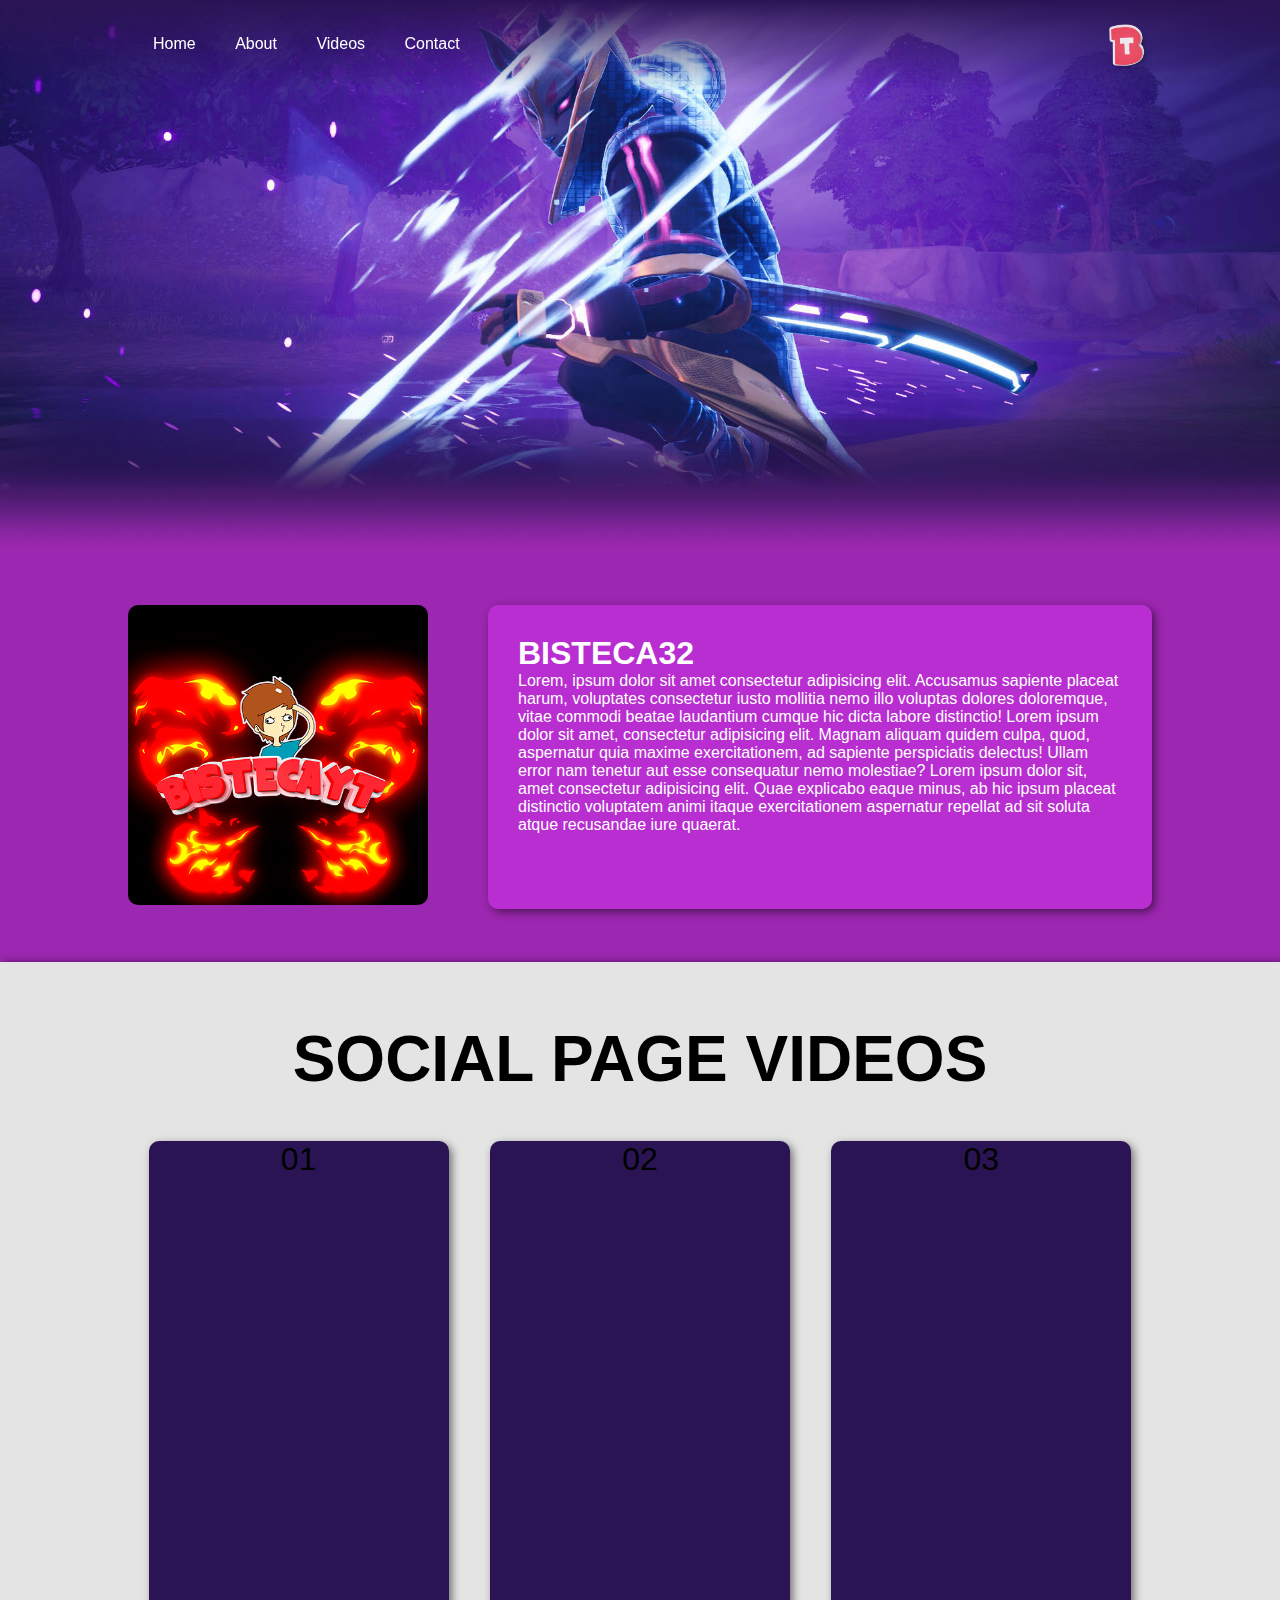
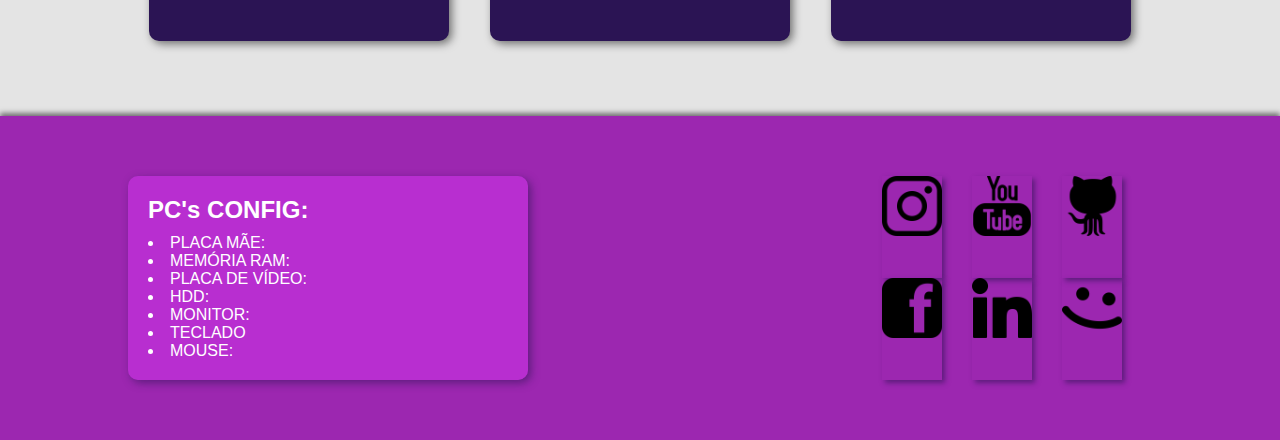
==== index.html @ a6f50cd9 "Initial commit" ====
<!DOCTYPE html>
<html lang="pt-br">
<head>
    <meta charset="UTF-8">
    <meta http-equiv="X-UA-Compatible" content="IE=edge">
    <meta name="viewport" content="width=device-width, initial-scale=1.0">
    <link rel="shortcut icon" href="image/favicon.ico" type="image/x-icon">
    <link rel="stylesheet" href="style.css">
    <title>Bisteca</title>
</head>
<body>
    <header class="header">

        <nav class="navbar">
            <a href="#">Home</a>
            <a href="#">About</a>
            <a href="#">Videos</a>
            <a href="#">Contact</a>
        </nav>

        <img class="logo" src="image/logo-bisteca.png" alt="">

    </header>

    <picture>
        <source media="(max-width: 500px)" srcset="image/bisteca-fundo-pq.jpg" type="image/jpg">
        <source media="(max-width: 805px)" srcset="image/bisteca-fundo-m.jpg" type="image/jpg">

        <img src="image/bisteca.jpg" alt="Banner-bisteca">
    </picture>

    <main>
        <section class="info">
            <div class="image">
                <img src="image/avatar.png" alt="bisteca's avatar">
            </div>
            <div class="text">
                <h1>BISTECA32</h1>
                <P>Lorem, ipsum dolor sit amet consectetur adipisicing elit. Accusamus sapiente placeat harum, voluptates consectetur iusto mollitia nemo illo voluptas dolores doloremque, vitae commodi beatae laudantium cumque hic dicta labore distinctio! Lorem ipsum dolor sit amet, consectetur adipisicing elit. Magnam aliquam quidem culpa, quod, aspernatur quia maxime exercitationem, ad sapiente perspiciatis delectus! Ullam error nam tenetur aut esse consequatur nemo molestiae? Lorem ipsum dolor sit, amet consectetur adipisicing elit. Quae explicabo eaque minus, ab hic ipsum placeat distinctio voluptatem animi itaque exercitationem aspernatur repellat ad sit soluta atque recusandae iure quaerat.</P>
            </div>
        </section>
        <section id="fundo">
            <div class="title">
                <h1>SOCIAL PAGE VIDEOS</h1>
            </div>
            <div class="content">
                <div class="medias1">01</div>
                <div class="medias2">02</div>
                <div class="medias3">03</div>
            </div>
        </section>
    </main>

    <footer>
        <div class="pc">
            <h2>PC's CONFIG:</h2>
            <ul>
                <li>PLACA MÃE:</li>
                <li>MEMÓRIA RAM:</li>
                <li>PLACA DE VÍDEO:</li>
                <li>HDD:</li>
                <li>MONITOR:</li>
                <li>TECLADO</li>
                <LI>MOUSE:</LI>
            </ul>
        </div>
        <div id="links">
            <div class="link01"><img class="logo2" src="image/instagram.png" alt="instagram"></div>
            <div class="link02"><img class="logo2" src="image/big-youtube-logo.png" alt="youtube"></div>
            <div class="link03"><img class="logo2" src="image/github-big-logo.png" alt=""></div>
            <div class="link04"><img class="logo2" src="image/logo-do-facebook.png" alt=""></div>
            <div class="link05"><img class="logo2" src="image/linkedin-big-logo.png" alt=""></div>
            <div class="link06"><img class="logo2" src="image/friendster-big-logo.png" alt=""></div>
        </div>
    </footer>
</body>
</html>
---- style.css ----
@charset "UTF-8";

@import url(https://fonts.google.com/specimen/Poppins?query=po);

* {
    padding: 0px;
    margin: 0px;
    font-family: 'poppins', sans-serif;
    box-sizing: border-box;
}

.header {
    position: fixed;
    top: 0px;
    left: 0px;
    width: 100%;
    padding: 20px 10%;
    display: flex;
    justify-content: space-between;
    align-items: center;
    z-index: 100;
    background-image: linear-gradient(to bottom, #2b1454, #9b27b000);
}

.navbar a {
    text-decoration: none;
    color: white;
    margin-left: 15px;
    padding: 10px;
}

.navbar a:hover {
    background-color: blueviolet;
    text-decoration: underline;
    border-radius: 10px;
}

.logo {
    font-size: 1.2em;
    text-decoration: none;
    color: white;
    width: 50px;

}

picture img {
    width: 100%;
}

section {
    background-color: #9c27b0;
    display: flex;
    justify-content: space-between;
    padding: 60px 10%;
    margin-top: -7px;
    box-shadow: 3px 0px 8px rgba(0, 0, 0, 0.459);

}

.image > img {
    max-width: 300px;
    margin-right: 60px;
    border-radius: 10px;
}

.text {
    color: white;
    padding: 30px;
    background-color: #c832e2a6;
    box-shadow: 3px 3px 8px rgba(0, 0, 0, 0.507);
    border-radius: 10px;
}

#fundo {
    display: block;
    background-color: rgb(228, 228, 228);
    text-align: center;
    font-size: 2em;
}

.title h1 {
    margin-bottom: 30px;
}

div.content {
    display: flex;
    justify-content: space-around;
}

div .medias1 {
    background-color: #2b1454;
    width: 300px;
    height: 500px;
    margin: 15px;
    box-shadow: 3px 3px 8px rgba(0, 0, 0, 0.5);
    border-radius: 10px;
}

div .medias2 {
    background-color: #2b1454;
    width: 300px;
    height: 500px;
    margin: 15px;
    box-shadow: 3px 3px 8px rgba(0, 0, 0, 0.5);
    border-radius: 10px;
}

div .medias3 {
    background-color: #2b1454;
    width: 300px;
    height: 500px;
    margin: 15px;
    box-shadow: 3px 3px 8px rgba(0, 0, 0, 0.5);
    border-radius: 10px;
}

footer {
    display: flex;
    justify-content: space-between;
    padding: 60px 10%;
    background-color: #9c27b0;
    margin: auto;
    box-shadow: 0px -3px 5px rgba(0, 0, 0, 0.5);
}

.pc {
    background-color:#c832e2a6;
    min-width: 400px;
    padding: 20px;
    border-radius: 10px;
    box-shadow: 3px 3px 8px #2b14548a;
    color: white;
    margin-right: 30px;
}

.pc h2 {
    margin-bottom: 10px;
}

.pc ul {
    list-style-position: inside;
}

#links {
    width: 300px;
    display: flex;
    flex-wrap: wrap;
    justify-content: end;
}

.link01 {
    box-shadow: 3px 3px 5px #2b14548a;
    margin-right: 30px;
}

.link02 {
    box-shadow: 3px 3px 5px #2b14548a;
    margin-right: 30px;
}

.link03 {
    box-shadow: 3px 3px 5px #2b14548a;
    margin-right: 30px;
}

.link04 {
    box-shadow: 3px 3px 5px #2b14548a;
    margin-right: 30px;
}

.link05 {
    box-shadow: 3px 3px 5px #2b14548a;
    margin-right: 30px;
}

.link06 {
    box-shadow: 3px 3px 5px #2b14548a;
    margin-right: 30px;
}
div .logo2 {
    width: 60px;
    margin: 0px;
}
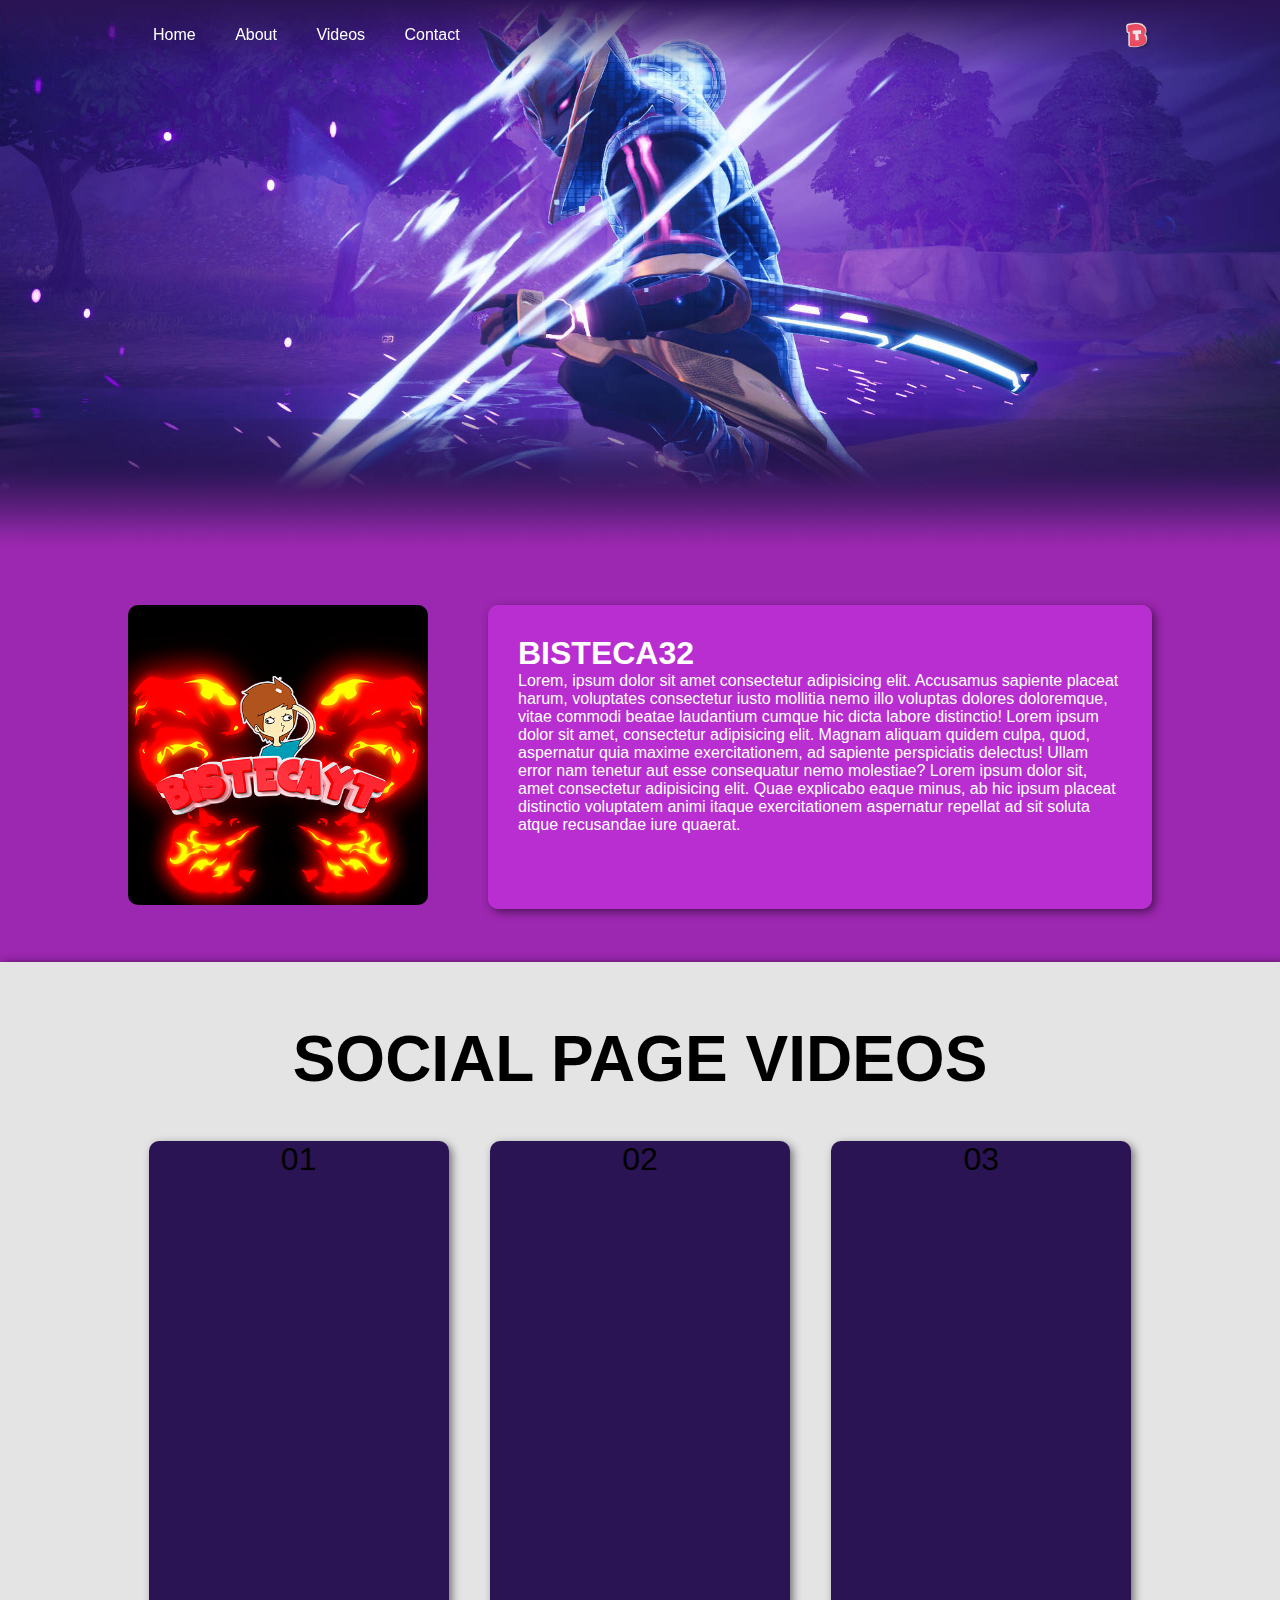
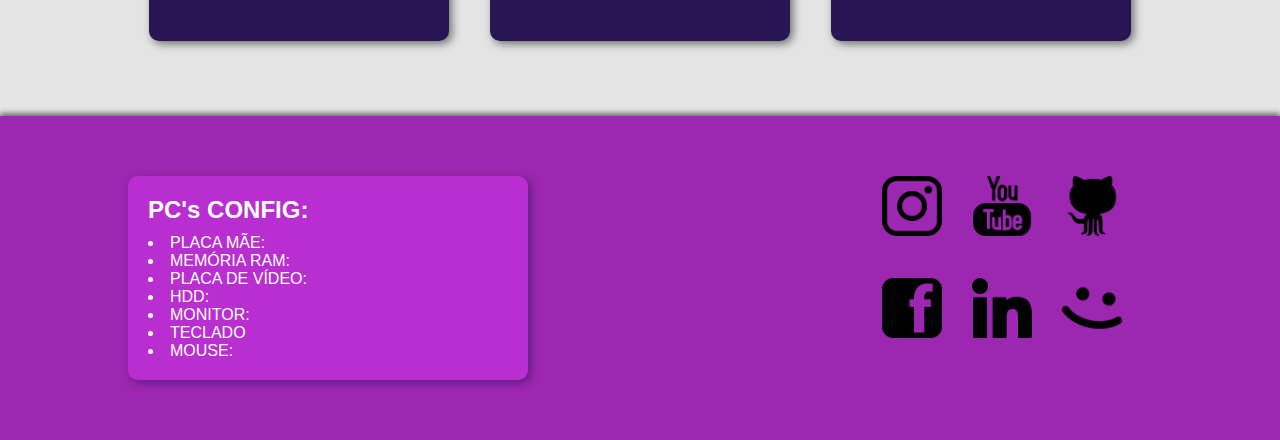
==== commit d9c66b43: "Ajuste nos links social media" ====
--- a/index.html
+++ b/index.html
@@ -65,12 +65,12 @@
             </ul>
         </div>
         <div id="links">
-            <div class="link01"><img class="logo2" src="image/instagram.png" alt="instagram"></div>
-            <div class="link02"><img class="logo2" src="image/big-youtube-logo.png" alt="youtube"></div>
-            <div class="link03"><img class="logo2" src="image/github-big-logo.png" alt=""></div>
-            <div class="link04"><img class="logo2" src="image/logo-do-facebook.png" alt=""></div>
-            <div class="link05"><img class="logo2" src="image/linkedin-big-logo.png" alt=""></div>
-            <div class="link06"><img class="logo2" src="image/friendster-big-logo.png" alt=""></div>
+            <div class="link01"><a href="https://www.instagram.com/andrew_mitcheell/"><img class="logo2" src="image/instagram.png" alt="instagram"></a></div>
+            <div class="link02"><a href="https://www.youtube.com/@bistecayt5799"><img class="logo2" src="image/big-youtube-logo.png" alt="youtube"></a></div>
+            <div class="link03"><a href="https://github.com/Mitchell322"><img class="logo2" src="image/github-big-logo.png" alt=""></a></div>
+            <div class="link04"><a href="https://web.facebook.com/profile.php?id=100078160754775"><img class="logo2" src="image/logo-do-facebook.png" alt=""></a></div>
+            <div class="link05"><a href="https://www.linkedin.com/in/andrew-mitchell-488b62254/"><img class="logo2" src="image/linkedin-big-logo.png" alt=""></a></div>
+            <div class="link06"><a href="#"><img class="logo2" src="image/friendster-big-logo.png" alt=""></a></div>
         </div>
     </footer>
 </body>
--- a/style.css
+++ b/style.css
@@ -39,7 +39,7 @@
     font-size: 1.2em;
     text-decoration: none;
     color: white;
-    width: 50px;
+    width: 30px;
 
 }
 
@@ -149,35 +149,34 @@
 }
 
 .link01 {
-    box-shadow: 3px 3px 5px #2b14548a;
-    margin-right: 30px;
+    padding-right: 30px;
+    height: 60px;
 }
 
 .link02 {
-    box-shadow: 3px 3px 5px #2b14548a;
-    margin-right: 30px;
+    padding-right: 30px;
+    height: 60px;
 }
 
 .link03 {
-    box-shadow: 3px 3px 5px #2b14548a;
-    margin-right: 30px;
+    padding-right: 30px;
+    height: 60px;
 }
 
 .link04 {
-    box-shadow: 3px 3px 5px #2b14548a;
-    margin-right: 30px;
+    padding-right: 30px;
+    height: 60px;
 }
 
 .link05 {
-    box-shadow: 3px 3px 5px #2b14548a;
-    margin-right: 30px;
+    padding-right: 30px;
+    height: 60px;
 }
 
 .link06 {
-    box-shadow: 3px 3px 5px #2b14548a;
-    margin-right: 30px;
+    padding-right: 30px;
+    height: 60px;
 }
 div .logo2 {
     width: 60px;
-    margin: 0px;
 }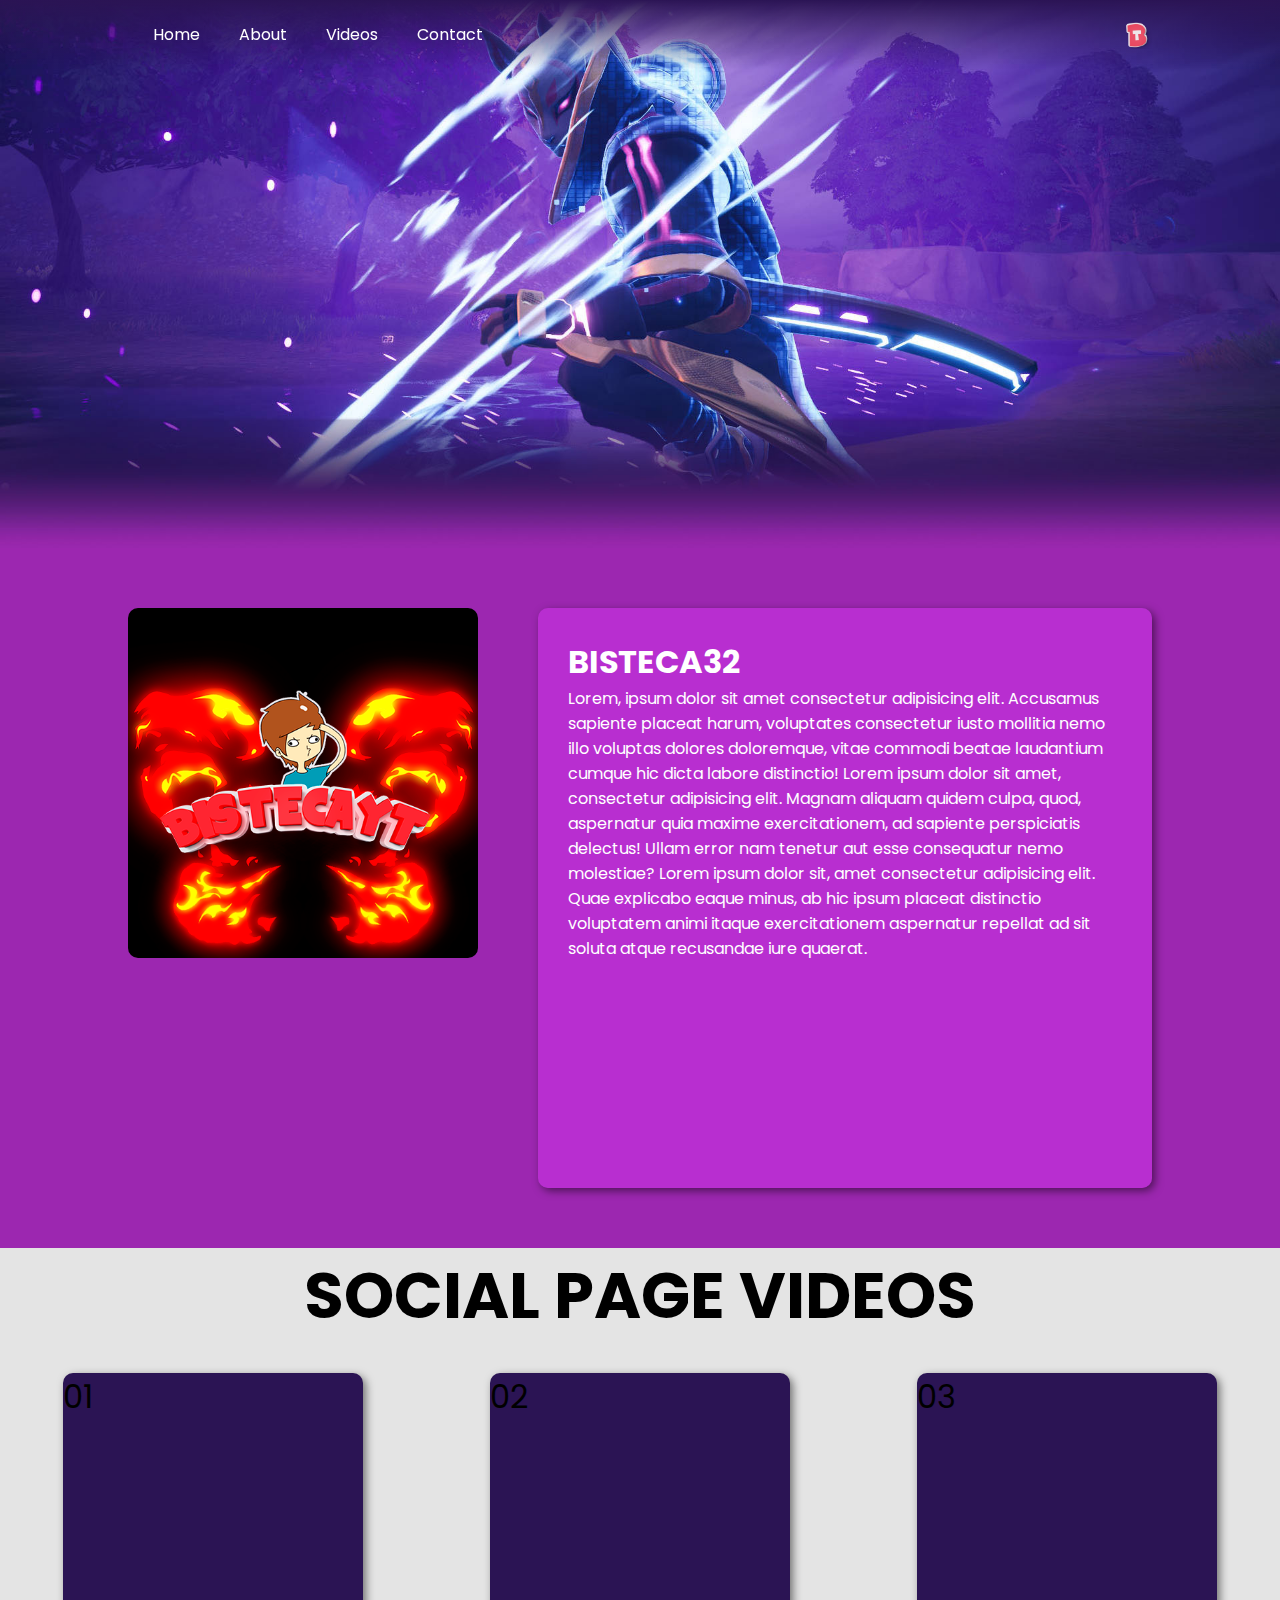
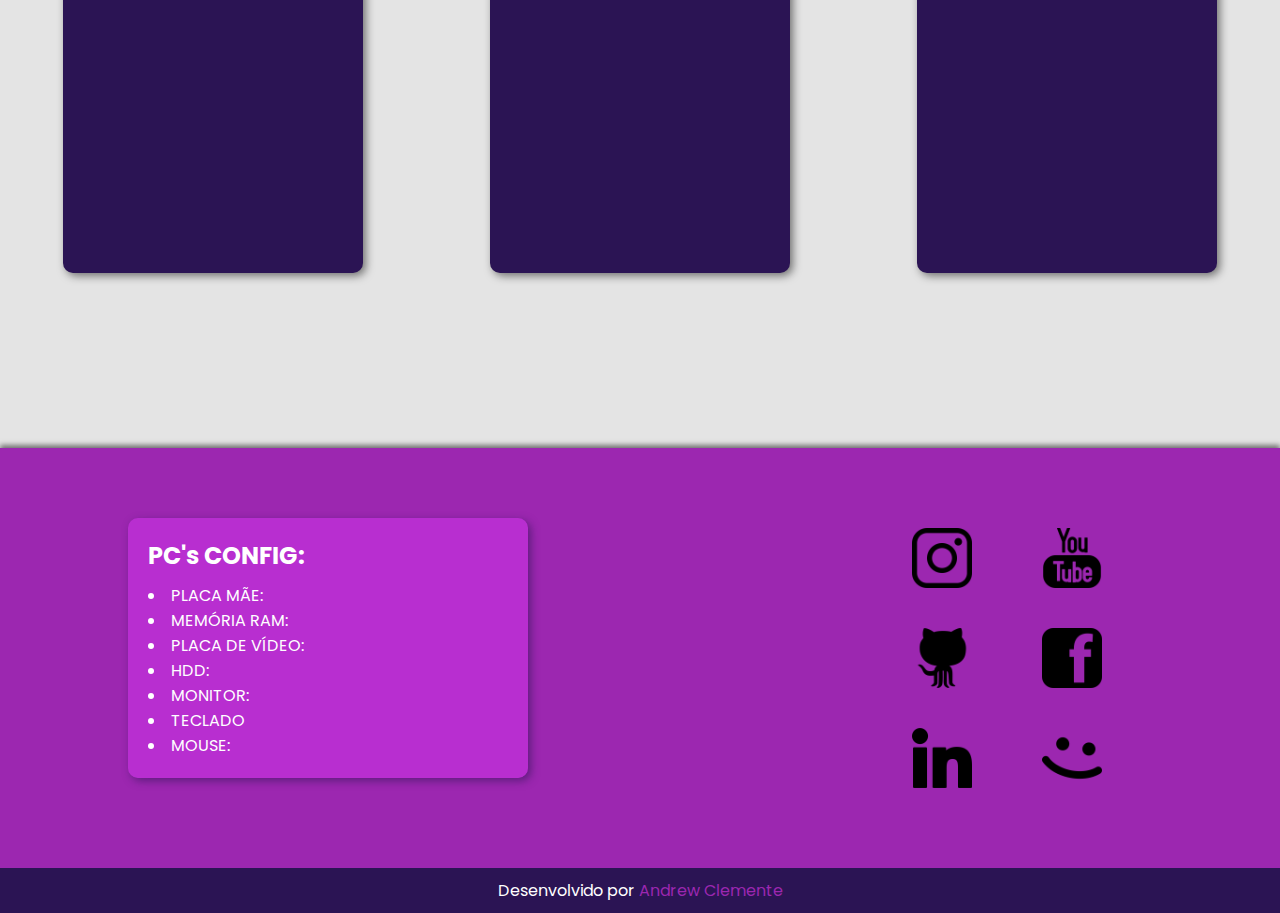
==== commit 1e4cf490: "atuallização de estudos" ====
--- a/index.html
+++ b/index.html
@@ -52,25 +52,30 @@
     </main>
 
     <footer>
-        <div class="pc">
-            <h2>PC's CONFIG:</h2>
-            <ul>
-                <li>PLACA MÃE:</li>
-                <li>MEMÓRIA RAM:</li>
-                <li>PLACA DE VÍDEO:</li>
-                <li>HDD:</li>
-                <li>MONITOR:</li>
-                <li>TECLADO</li>
-                <LI>MOUSE:</LI>
-            </ul>
+        <div class="footer">
+            <div class="pc">
+                <h2>PC's CONFIG:</h2>
+                <ul>
+                    <li>PLACA MÃE:</li>
+                    <li>MEMÓRIA RAM:</li>
+                    <li>PLACA DE VÍDEO:</li>
+                    <li>HDD:</li>
+                    <li>MONITOR:</li>
+                    <li>TECLADO</li>
+                    <LI>MOUSE:</LI>
+                </ul>
+            </div>
+            <div id="links">
+                <div class="link01"><a href="https://www.instagram.com/andrew_mitcheell/"><img class="logo2" src="image/instagram.png" alt="instagram"></a></div>
+                <div class="link02"><a href="https://www.youtube.com/@bistecayt5799"><img class="logo2" src="image/big-youtube-logo.png" alt="youtube"></a></div>
+                <div class="link03"><a href="https://github.com/Mitchell322"><img class="logo2" src="image/github-big-logo.png" alt=""></a></div>
+                <div class="link04"><a href="https://web.facebook.com/profile.php?id=100078160754775"><img class="logo2" src="image/logo-do-facebook.png" alt=""></a></div>
+                <div class="link05"><a href="https://www.linkedin.com/in/andrew-mitchell-488b62254/"><img class="logo2" src="image/linkedin-big-logo.png" alt=""></a></div>
+                <div class="link06"><a href="#"><img class="logo2" src="image/friendster-big-logo.png" alt=""></a></div>
+            </div>
         </div>
-        <div id="links">
-            <div class="link01"><a href="https://www.instagram.com/andrew_mitcheell/"><img class="logo2" src="image/instagram.png" alt="instagram"></a></div>
-            <div class="link02"><a href="https://www.youtube.com/@bistecayt5799"><img class="logo2" src="image/big-youtube-logo.png" alt="youtube"></a></div>
-            <div class="link03"><a href="https://github.com/Mitchell322"><img class="logo2" src="image/github-big-logo.png" alt=""></a></div>
-            <div class="link04"><a href="https://web.facebook.com/profile.php?id=100078160754775"><img class="logo2" src="image/logo-do-facebook.png" alt=""></a></div>
-            <div class="link05"><a href="https://www.linkedin.com/in/andrew-mitchell-488b62254/"><img class="logo2" src="image/linkedin-big-logo.png" alt=""></a></div>
-            <div class="link06"><a href="#"><img class="logo2" src="image/friendster-big-logo.png" alt=""></a></div>
+        <div class="final">
+            <p>Desenvolvido por <a href="https://github.com/Mitchell322" target="_blank">Andrew Clemente</a></p>
         </div>
     </footer>
 </body>
--- a/style.css
+++ b/style.css
@@ -1,6 +1,6 @@
 @charset "UTF-8";
 
-@import url(https://fonts.google.com/specimen/Poppins?query=po);
+@import url('https://fonts.googleapis.com/css2?family=Passion+One&family=Poppins:wght@100;400;700;800;900&family=Sriracha&display=swap');
 
 * {
     padding: 0px;
@@ -47,10 +47,10 @@
     width: 100%;
 }
 
-section {
+.info {
+    min-height: 700px;
     background-color: #9c27b0;
     display: flex;
-    justify-content: space-between;
     padding: 60px 10%;
     margin-top: -7px;
     box-shadow: 3px 0px 8px rgba(0, 0, 0, 0.459);
@@ -58,7 +58,7 @@
 }
 
 .image > img {
-    max-width: 300px;
+    max-width: 350px;
     margin-right: 60px;
     border-radius: 10px;
 }
@@ -71,14 +71,24 @@
     border-radius: 10px;
 }
 
+@media (max-width: 1100px) {
+   .info {
+    align-items: center;
+    flex-direction: column;
+
+    }
+}
+
 #fundo {
+    margin: auto;
     display: block;
     background-color: rgb(228, 228, 228);
+    font-size: 2em;
+    height: 800px;
+}
+
+.title h1 {
     text-align: center;
-    font-size: 2em;
-}
-
-.title h1 {
     margin-bottom: 30px;
 }
 
@@ -91,7 +101,7 @@
     background-color: #2b1454;
     width: 300px;
     height: 500px;
-    margin: 15px;
+    margin: auto;
     box-shadow: 3px 3px 8px rgba(0, 0, 0, 0.5);
     border-radius: 10px;
 }
@@ -100,7 +110,7 @@
     background-color: #2b1454;
     width: 300px;
     height: 500px;
-    margin: 15px;
+    margin: auto;
     box-shadow: 3px 3px 8px rgba(0, 0, 0, 0.5);
     border-radius: 10px;
 }
@@ -109,20 +119,27 @@
     background-color: #2b1454;
     width: 300px;
     height: 500px;
-    margin: 15px;
+    margin: auto;
     box-shadow: 3px 3px 8px rgba(0, 0, 0, 0.5);
     border-radius: 10px;
 }
 
-footer {
+.footer {
     display: flex;
     justify-content: space-between;
+    align-items: center;
     padding: 60px 10%;
     background-color: #9c27b0;
-    margin: auto;
     box-shadow: 0px -3px 5px rgba(0, 0, 0, 0.5);
 }
 
+@media (max-width: 900px) {
+    .footer {
+        display: flex;
+        flex-wrap: wrap;
+        justify-content: center;
+    }
+}
 .pc {
     background-color:#c832e2a6;
     min-width: 400px;
@@ -131,6 +148,7 @@
     box-shadow: 3px 3px 8px #2b14548a;
     color: white;
     margin-right: 30px;
+    margin-bottom: 20px;
 }
 
 .pc h2 {
@@ -151,32 +169,50 @@
 .link01 {
     padding-right: 30px;
     height: 60px;
+    margin: 20px;
 }
 
 .link02 {
     padding-right: 30px;
     height: 60px;
+    margin: 20px;
 }
 
 .link03 {
     padding-right: 30px;
     height: 60px;
+    margin: 20px;
 }
 
 .link04 {
     padding-right: 30px;
     height: 60px;
+    margin: 20px;
 }
 
 .link05 {
     padding-right: 30px;
     height: 60px;
+    margin: 20px;
 }
 
 .link06 {
     padding-right: 30px;
     height: 60px;
+    margin: 20px;
 }
 div .logo2 {
     width: 60px;
+}
+
+.final {
+    background-color: #2b1454;
+    color: white;
+    text-align: center;
+    padding: 10px;
+}
+
+p > a {
+    text-decoration: none;
+    color: #9c27b0;
 }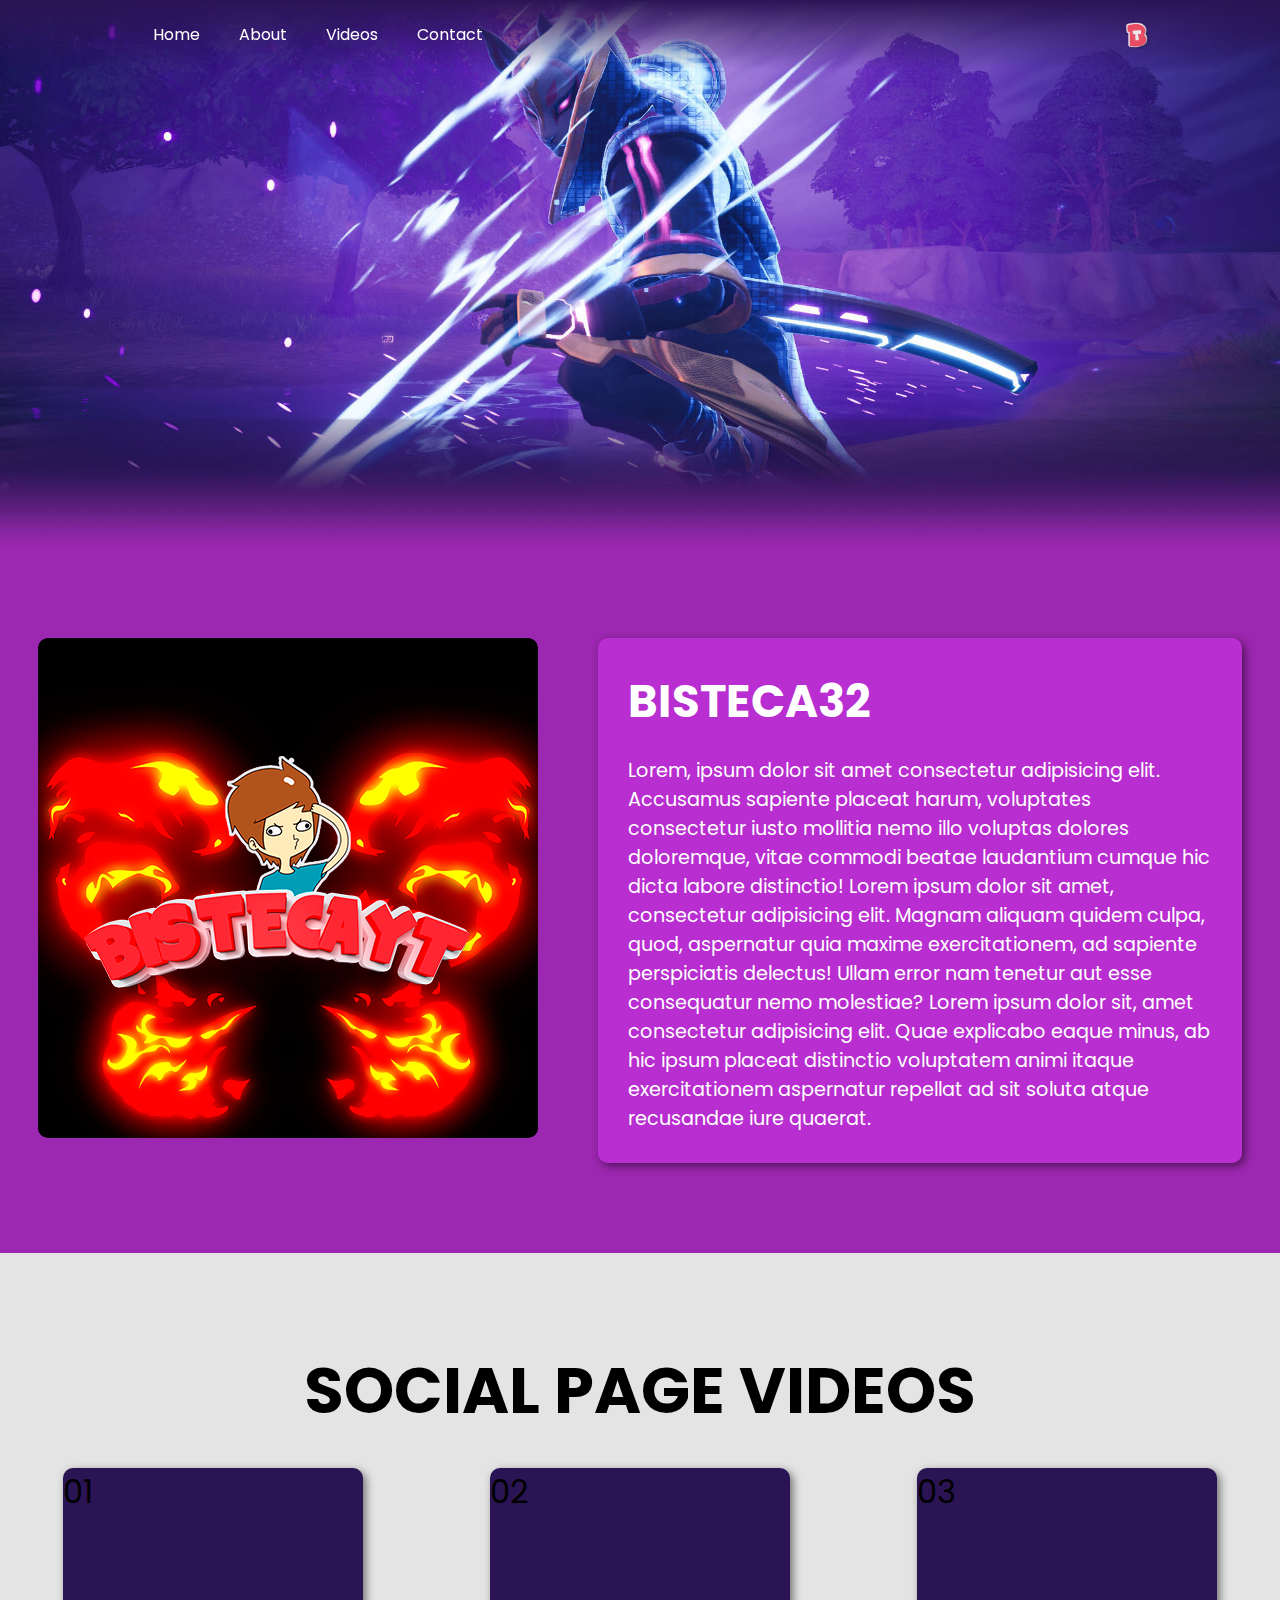
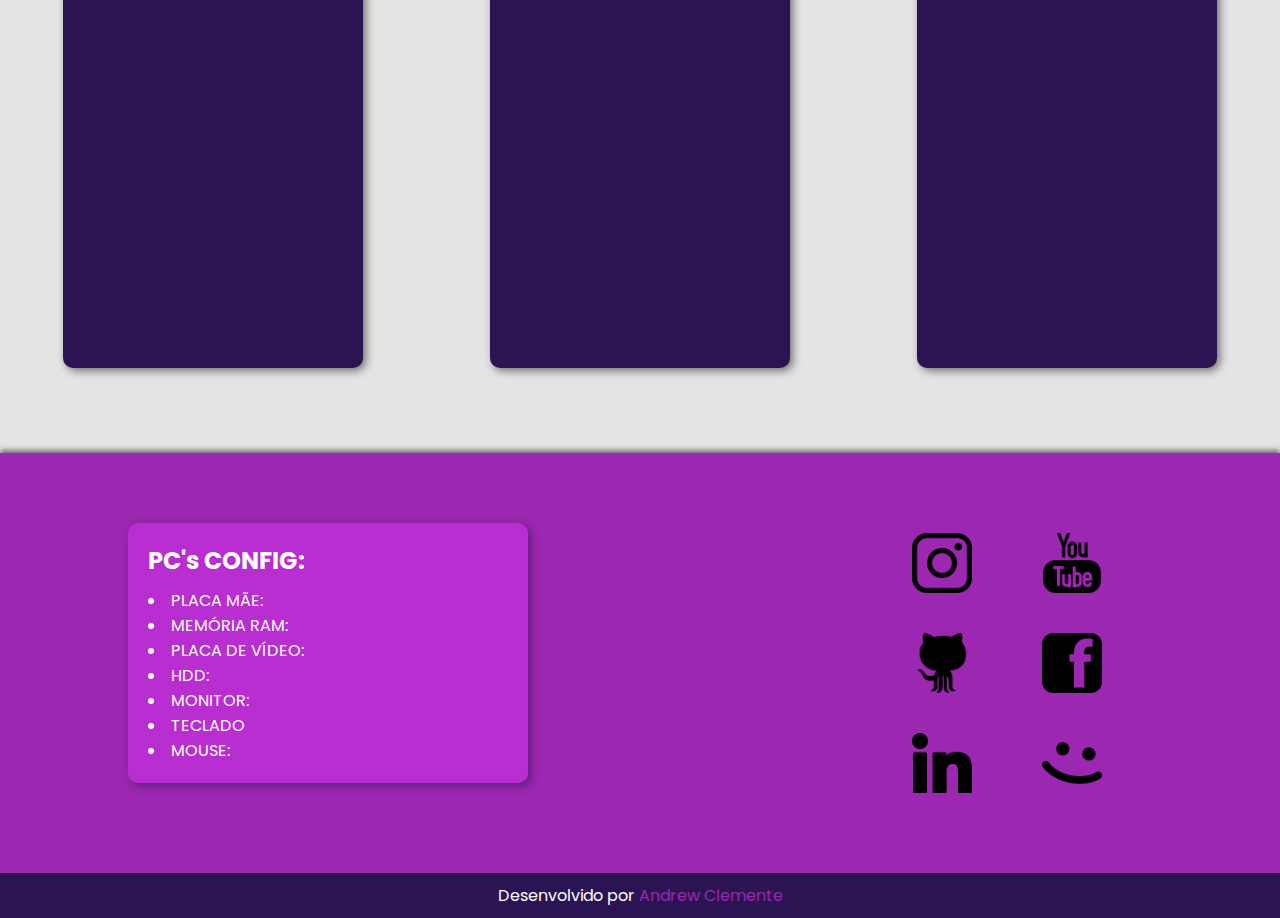
==== commit d70f7279: "att texto" ====
--- a/index.html
+++ b/index.html
@@ -44,9 +44,9 @@
                 <h1>SOCIAL PAGE VIDEOS</h1>
             </div>
             <div class="content">
-                <div class="medias1">01</div>
-                <div class="medias2">02</div>
-                <div class="medias3">03</div>
+                <div class="video">01</div>
+                <div class="video">02</div>
+                <div class="video">03</div>
             </div>
         </section>
     </main>
--- a/style.css
+++ b/style.css
@@ -7,6 +7,10 @@
     margin: 0px;
     font-family: 'poppins', sans-serif;
     box-sizing: border-box;
+}
+
+html, body {
+    min-height: 100vh;
 }
 
 .header {
@@ -48,43 +52,76 @@
 }
 
 .info {
-    min-height: 700px;
     background-color: #9c27b0;
     display: flex;
-    padding: 60px 10%;
+    padding-top: 10vh;
+    padding-bottom: 10vh;
+    padding-left: 3vw;
+    padding-right: 3vw;
     margin-top: -7px;
     box-shadow: 3px 0px 8px rgba(0, 0, 0, 0.459);
+    font-size: 2vw;
 
 }
 
 .image > img {
-    max-width: 350px;
+    
+    max-width: 500px;
     margin-right: 60px;
     border-radius: 10px;
+    width: 95vw;
 }
 
 .text {
+    
     color: white;
     padding: 30px;
     background-color: #c832e2a6;
     box-shadow: 3px 3px 8px rgba(0, 0, 0, 0.507);
     border-radius: 10px;
+    font-size: 3vw;
+}
+
+.text > h1 {
+    font-size: 5vh;
+    padding-bottom: 20px;
+    max-height: 500px;
 }
 
 @media (max-width: 1100px) {
    .info {
     align-items: center;
     flex-direction: column;
-
+    padding: 60px;
+
+    }
+
+    .image {
+        padding-bottom: 20px;
+    }
+    
+    .image > img {
+        margin: 20px;
+    }
+
+    .text {
+        margin: 0px;
+    }
+}
+
+@media (min-width:1100px) {
+    .text {
+        font-size: 1.5vw;
     }
 }
 
 #fundo {
-    margin: auto;
-    display: block;
     background-color: rgb(228, 228, 228);
     font-size: 2em;
     height: 800px;
+    padding-top: 10vh;
+    padding-bottom: 10vh;
+    margin: auto;
 }
 
 .title h1 {
@@ -97,7 +134,7 @@
     justify-content: space-around;
 }
 
-div .medias1 {
+div.video {
     background-color: #2b1454;
     width: 300px;
     height: 500px;
@@ -106,24 +143,6 @@
     border-radius: 10px;
 }
 
-div .medias2 {
-    background-color: #2b1454;
-    width: 300px;
-    height: 500px;
-    margin: auto;
-    box-shadow: 3px 3px 8px rgba(0, 0, 0, 0.5);
-    border-radius: 10px;
-}
-
-div .medias3 {
-    background-color: #2b1454;
-    width: 300px;
-    height: 500px;
-    margin: auto;
-    box-shadow: 3px 3px 8px rgba(0, 0, 0, 0.5);
-    border-radius: 10px;
-}
-
 .footer {
     display: flex;
     justify-content: space-between;
